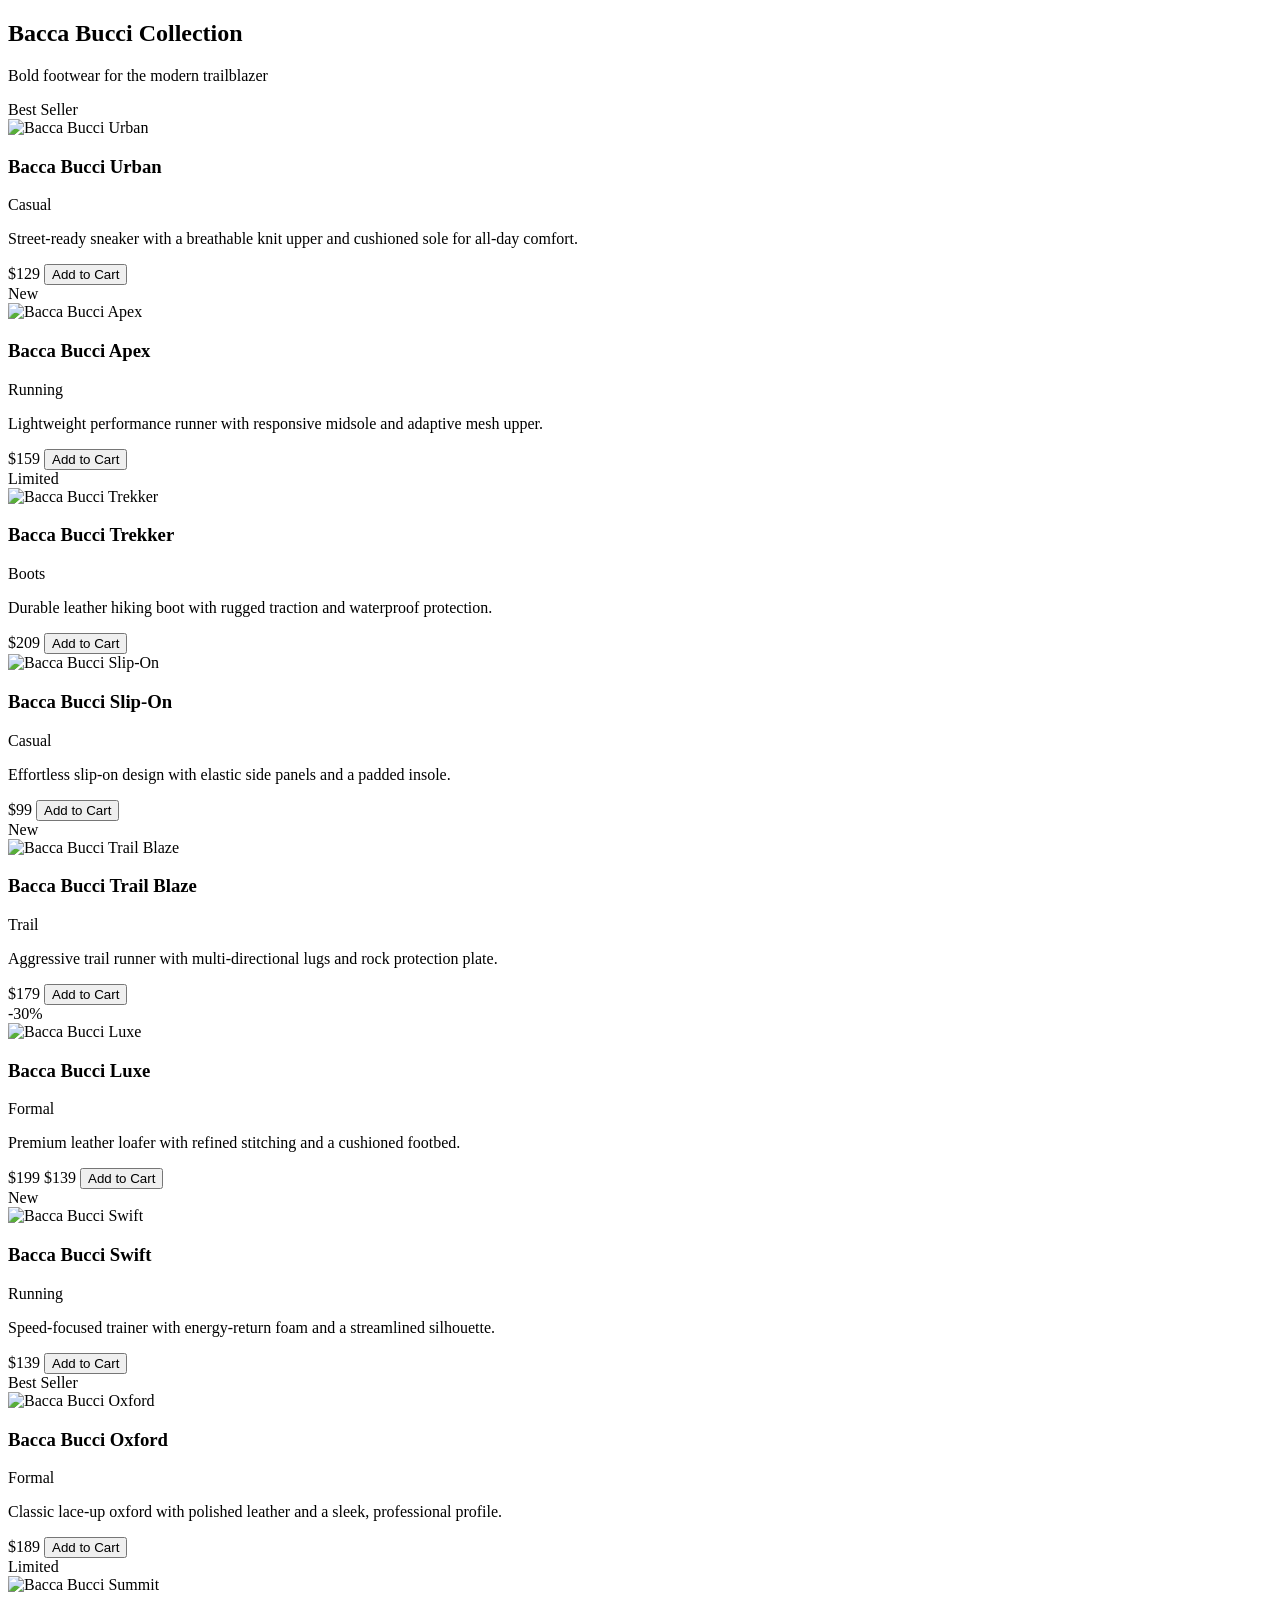
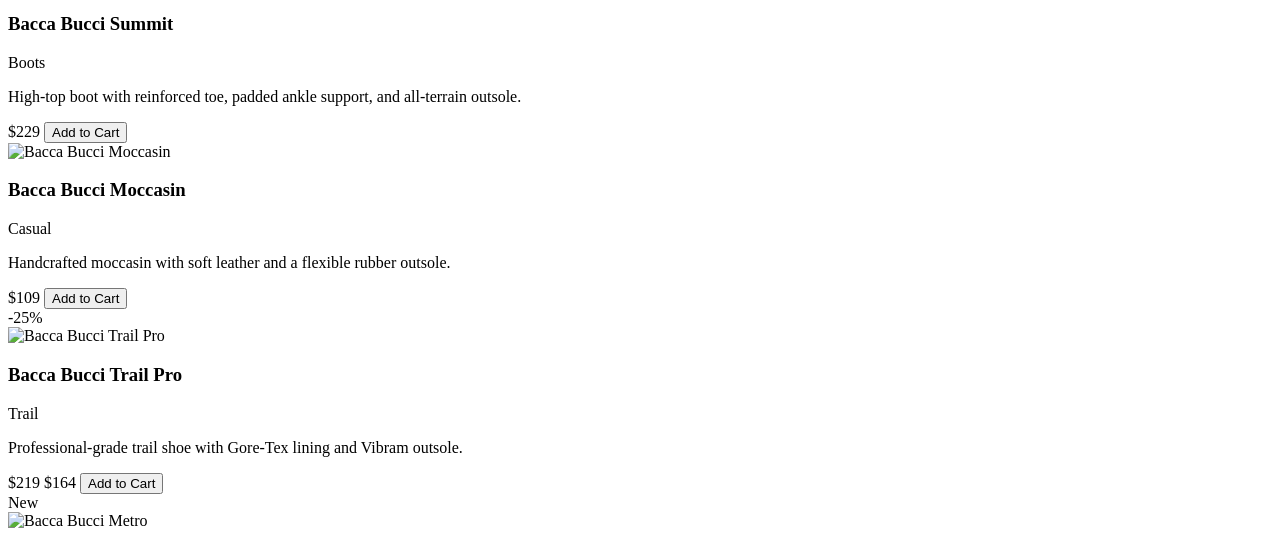
==== frontend/bacca.html @ 62e6bbdc "Update bacca.html" ====
<!DOCTYPE html>
<html lang="en">
<head>
  <meta charset="UTF-8">
  <meta name="viewport" content="width=device-width, initial-scale=1.0">
  <title>Bacca Bucci — Bold Steps</title>
  <link rel="preconnect" href="https://fonts.googleapis.com">
  <link rel="preconnect" href="https://fonts.gstatic.com" crossorigin>
  <link href="https://fonts.googleapis.com/css2?family=Bebas+Neue&family=DM+Sans:opsz,wght@9..40,300;9..40,400;9..40,500;9..40,600;9..40,700&display=swap" rel="stylesheet">
  <link rel="stylesheet" href="bacca.css">
</head>
<body>

  <section class="bacca-products" id="bacca-products">
    <div class="section-head">
      <h2>Bacca Bucci <span>Collection</span></h2>
      <p>Bold footwear for the modern trailblazer</p>
    </div>

    <div class="bacca-grid">
      <div class="bacca-card">
        <div class="card-badge">Best Seller</div>
        <div class="card-img">
          <img src="https://images.unsplash.com/photo-1608231387042-66d1773070a5?w=400&q=80" alt="Bacca Bucci Urban">
        </div>
        <div class="card-body">
          <h3>Bacca Bucci Urban</h3>
          <span class="card-cat">Casual</span>
          <p class="card-desc">Street-ready sneaker with a breathable knit upper and cushioned sole for all-day comfort.</p>
          <div class="card-foot">
            <span class="card-price">$129</span>
            <button class="card-btn">Add to Cart</button>
          </div>
        </div>
      </div>

      <div class="bacca-card">
        <div class="card-badge badge-new">New</div>
        <div class="card-img">
          <img src="https://images.unsplash.com/photo-1595950653106-6c9ebd614d3a?w=400&q=80" alt="Bacca Bucci Apex">
        </div>
        <div class="card-body">
          <h3>Bacca Bucci Apex</h3>
          <span class="card-cat">Running</span>
          <p class="card-desc">Lightweight performance runner with responsive midsole and adaptive mesh upper.</p>
          <div class="card-foot">
            <span class="card-price">$159</span>
            <button class="card-btn">Add to Cart</button>
          </div>
        </div>
      </div>

      <div class="bacca-card">
        <div class="card-badge badge-limited">Limited</div>
        <div class="card-img">
          <img src="https://images.unsplash.com/photo-1606107557195-0e29a4b5b4aa?w=400&q=80" alt="Bacca Bucci Trekker">
        </div>
        <div class="card-body">
          <h3>Bacca Bucci Trekker</h3>
          <span class="card-cat">Boots</span>
          <p class="card-desc">Durable leather hiking boot with rugged traction and waterproof protection.</p>
          <div class="card-foot">
            <span class="card-price">$209</span>
            <button class="card-btn">Add to Cart</button>
          </div>
        </div>
      </div>

      <div class="bacca-card">
        <div class="card-img">
          <img src="https://images.unsplash.com/photo-1542291026-7eec264c27ff?w=400&q=80" alt="Bacca Bucci Slip-On">
        </div>
        <div class="card-body">
          <h3>Bacca Bucci Slip-On</h3>
          <span class="card-cat">Casual</span>
          <p class="card-desc">Effortless slip-on design with elastic side panels and a padded insole.</p>
          <div class="card-foot">
            <span class="card-price">$99</span>
            <button class="card-btn">Add to Cart</button>
          </div>
        </div>
      </div>

      <div class="bacca-card">
        <div class="card-badge badge-new">New</div>
        <div class="card-img">
          <img src="https://images.unsplash.com/photo-1605408499391-6368c3ef10c7?w=400&q=80" alt="Bacca Bucci Trail Blaze">
        </div>
        <div class="card-body">
          <h3>Bacca Bucci Trail Blaze</h3>
          <span class="card-cat">Trail</span>
          <p class="card-desc">Aggressive trail runner with multi-directional lugs and rock protection plate.</p>
          <div class="card-foot">
            <span class="card-price">$179</span>
            <button class="card-btn">Add to Cart</button>
          </div>
        </div>
      </div>

      <div class="bacca-card">
        <div class="card-badge badge-sale">-30%</div>
        <div class="card-img">
          <img src="https://images.unsplash.com/photo-1551107696-a4b0c5a0d9a2?w=400&q=80" alt="Bacca Bucci Luxe">
        </div>
        <div class="card-body">
          <h3>Bacca Bucci Luxe</h3>
          <span class="card-cat">Formal</span>
          <p class="card-desc">Premium leather loafer with refined stitching and a cushioned footbed.</p>
          <div class="card-foot">
            <span class="card-price"><span class="old-price">$199</span> $139</span>
            <button class="card-btn">Add to Cart</button>
          </div>
        </div>
      </div>

      <div class="bacca-card">
        <div class="card-badge badge-new">New</div>
        <div class="card-img">
          <img src="https://images.unsplash.com/photo-1605348532760-6753d2c43329?w=400&q=80" alt="Bacca Bucci Swift">
        </div>
        <div class="card-body">
          <h3>Bacca Bucci Swift</h3>
          <span class="card-cat">Running</span>
          <p class="card-desc">Speed-focused trainer with energy-return foam and a streamlined silhouette.</p>
          <div class="card-foot">
            <span class="card-price">$139</span>
            <button class="card-btn">Add to Cart</button>
          </div>
        </div>
      </div>

      <div class="bacca-card">
        <div class="card-badge">Best Seller</div>
        <div class="card-img">
          <img src="https://images.unsplash.com/photo-1562183241-b937e95585b6?w=400&q=80" alt="Bacca Bucci Oxford">
        </div>
        <div class="card-body">
          <h3>Bacca Bucci Oxford</h3>
          <span class="card-cat">Formal</span>
          <p class="card-desc">Classic lace-up oxford with polished leather and a sleek, professional profile.</p>
          <div class="card-foot">
            <span class="card-price">$189</span>
            <button class="card-btn">Add to Cart</button>
          </div>
        </div>
      </div>

      <div class="bacca-card">
        <div class="card-badge badge-limited">Limited</div>
        <div class="card-img">
          <img src="https://images.unsplash.com/photo-1608256246200-53e635b5b65f?w=400&q=80" alt="Bacca Bucci Summit">
        </div>
        <div class="card-body">
          <h3>Bacca Bucci Summit</h3>
          <span class="card-cat">Boots</span>
          <p class="card-desc">High-top boot with reinforced toe, padded ankle support, and all-terrain outsole.</p>
          <div class="card-foot">
            <span class="card-price">$229</span>
            <button class="card-btn">Add to Cart</button>
          </div>
        </div>
      </div>

      <div class="bacca-card">
        <div class="card-img">
          <img src="https://images.unsplash.com/photo-1514989940723-e8e51635b782?w=400&q=80" alt="Bacca Bucci Moccasin">
        </div>
        <div class="card-body">
          <h3>Bacca Bucci Moccasin</h3>
          <span class="card-cat">Casual</span>
          <p class="card-desc">Handcrafted moccasin with soft leather and a flexible rubber outsole.</p>
          <div class="card-foot">
            <span class="card-price">$109</span>
            <button class="card-btn">Add to Cart</button>
          </div>
        </div>
      </div>

      <div class="bacca-card">
        <div class="card-badge badge-sale">-25%</div>
        <div class="card-img">
          <img src="https://images.unsplash.com/photo-1608231387042-66d1773070a5?w=400&q=80" alt="Bacca Bucci Trail Pro">
        </div>
        <div class="card-body">
          <h3>Bacca Bucci Trail Pro</h3>
          <span class="card-cat">Trail</span>
          <p class="card-desc">Professional-grade trail shoe with Gore-Tex lining and Vibram outsole.</p>
          <div class="card-foot">
            <span class="card-price"><span class="old-price">$219</span> $164</span>
            <button class="card-btn">Add to Cart</button>
          </div>
        </div>
      </div>

      <div class="bacca-card">
        <div class="card-badge badge-new">New</div>
        <div class="card-img">
          <img src="https://images.unsplash.com/photo-1605408499391-6368c3ef10c7?w=400&q=80" alt="Bacca Bucci Metro">
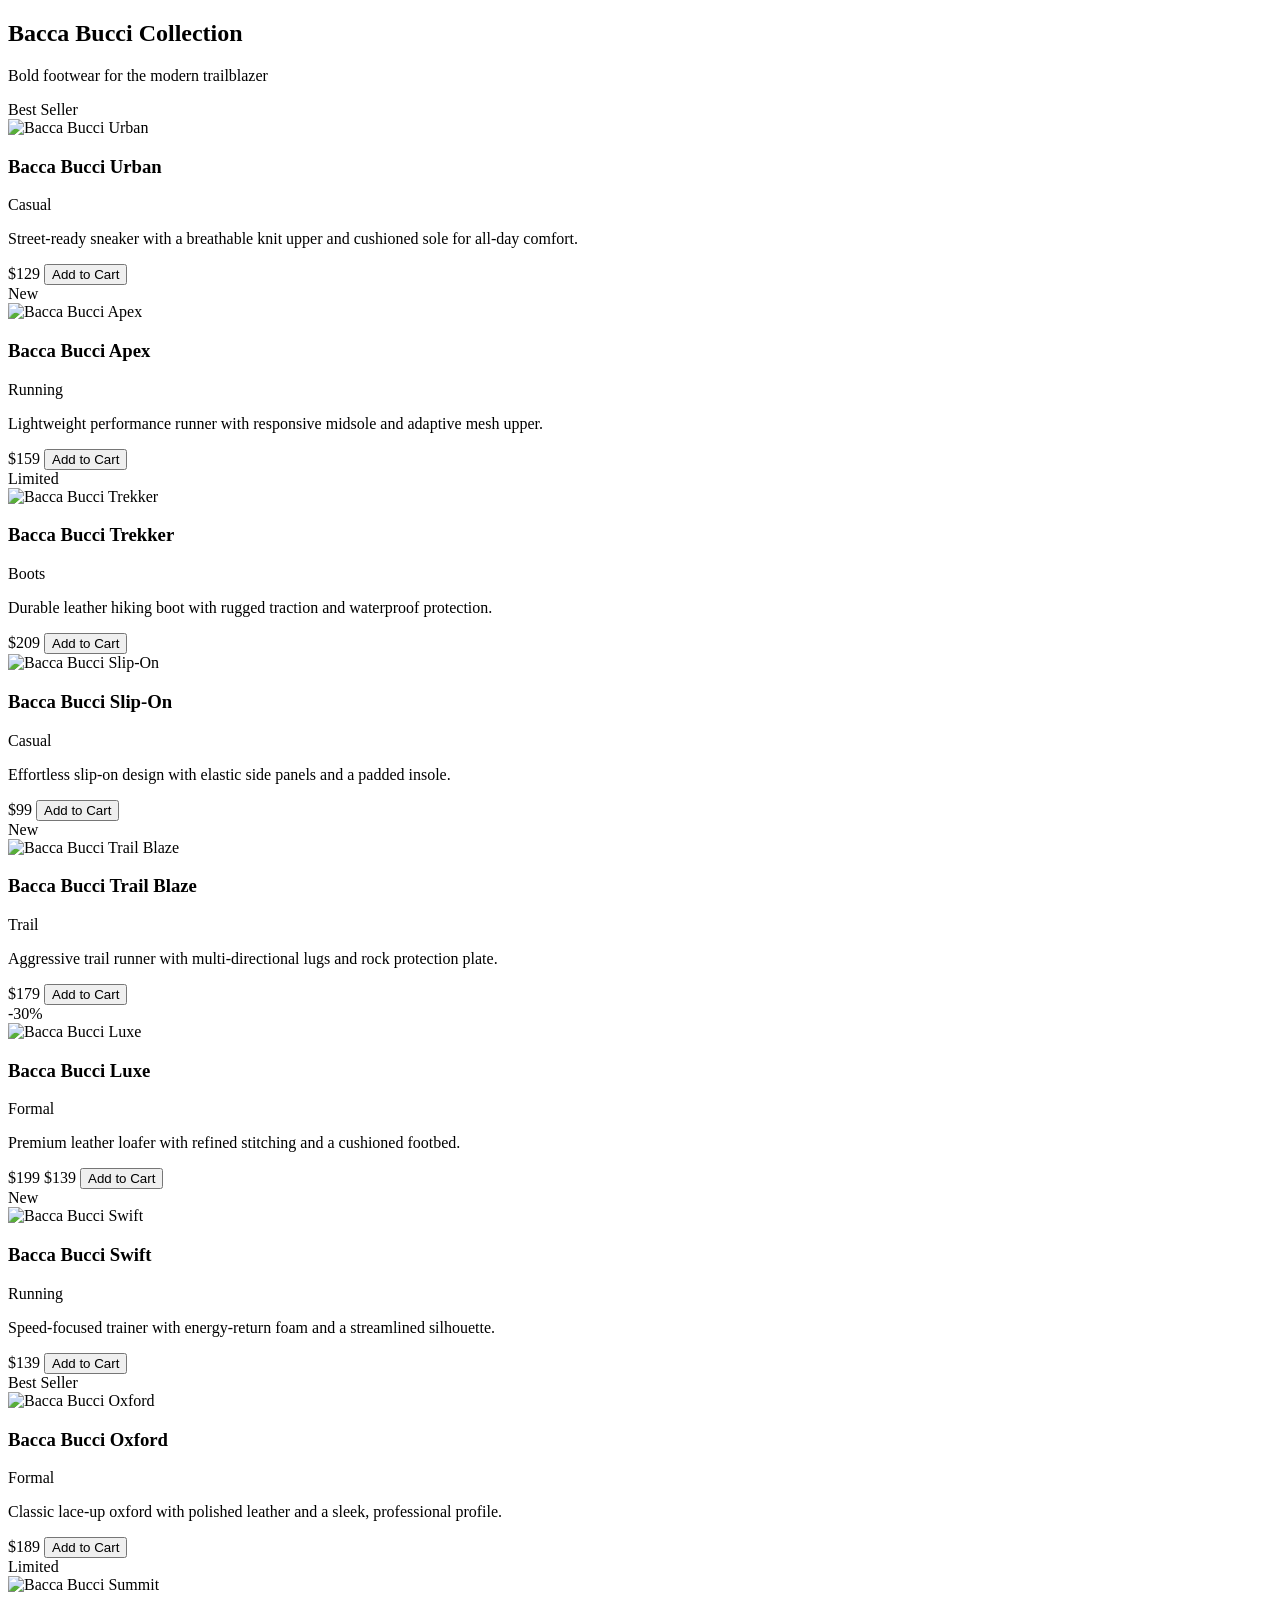
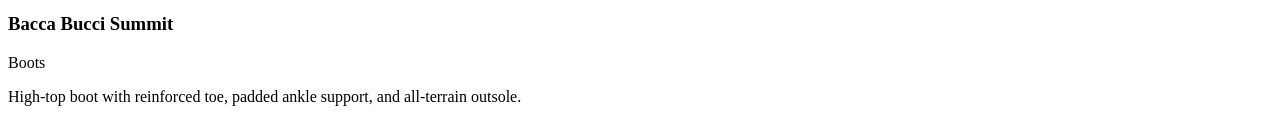
==== commit e2727e47: "Remove product cards from bacca.html Removed multiple product cards from the Bacca page." ====
--- a/frontend/bacca.html
+++ b/frontend/bacca.html
@@ -155,45 +155,4 @@
           <span class="card-cat">Boots</span>
           <p class="card-desc">High-top boot with reinforced toe, padded ankle support, and all-terrain outsole.</p>
           <div class="card-foot">
-            <span class="card-price">$229</span>
-            <button class="card-btn">Add to Cart</button>
-          </div>
-        </div>
-      </div>
-
-      <div class="bacca-card">
-        <div class="card-img">
-          <img src="https://images.unsplash.com/photo-1514989940723-e8e51635b782?w=400&q=80" alt="Bacca Bucci Moccasin">
-        </div>
-        <div class="card-body">
-          <h3>Bacca Bucci Moccasin</h3>
-          <span class="card-cat">Casual</span>
-          <p class="card-desc">Handcrafted moccasin with soft leather and a flexible rubber outsole.</p>
-          <div class="card-foot">
-            <span class="card-price">$109</span>
-            <button class="card-btn">Add to Cart</button>
-          </div>
-        </div>
-      </div>
-
-      <div class="bacca-card">
-        <div class="card-badge badge-sale">-25%</div>
-        <div class="card-img">
-          <img src="https://images.unsplash.com/photo-1608231387042-66d1773070a5?w=400&q=80" alt="Bacca Bucci Trail Pro">
-        </div>
-        <div class="card-body">
-          <h3>Bacca Bucci Trail Pro</h3>
-          <span class="card-cat">Trail</span>
-          <p class="card-desc">Professional-grade trail shoe with Gore-Tex lining and Vibram outsole.</p>
-          <div class="card-foot">
-            <span class="card-price"><span class="old-price">$219</span> $164</span>
-            <button class="card-btn">Add to Cart</button>
-          </div>
-        </div>
-      </div>
-
-      <div class="bacca-card">
-        <div class="card-badge badge-new">New</div>
-        <div class="card-img">
-          <img src="https://images.unsplash.com/photo-1605408499391-6368c3ef10c7?w=400&q=80" alt="Bacca Bucci Metro">
-       
+        
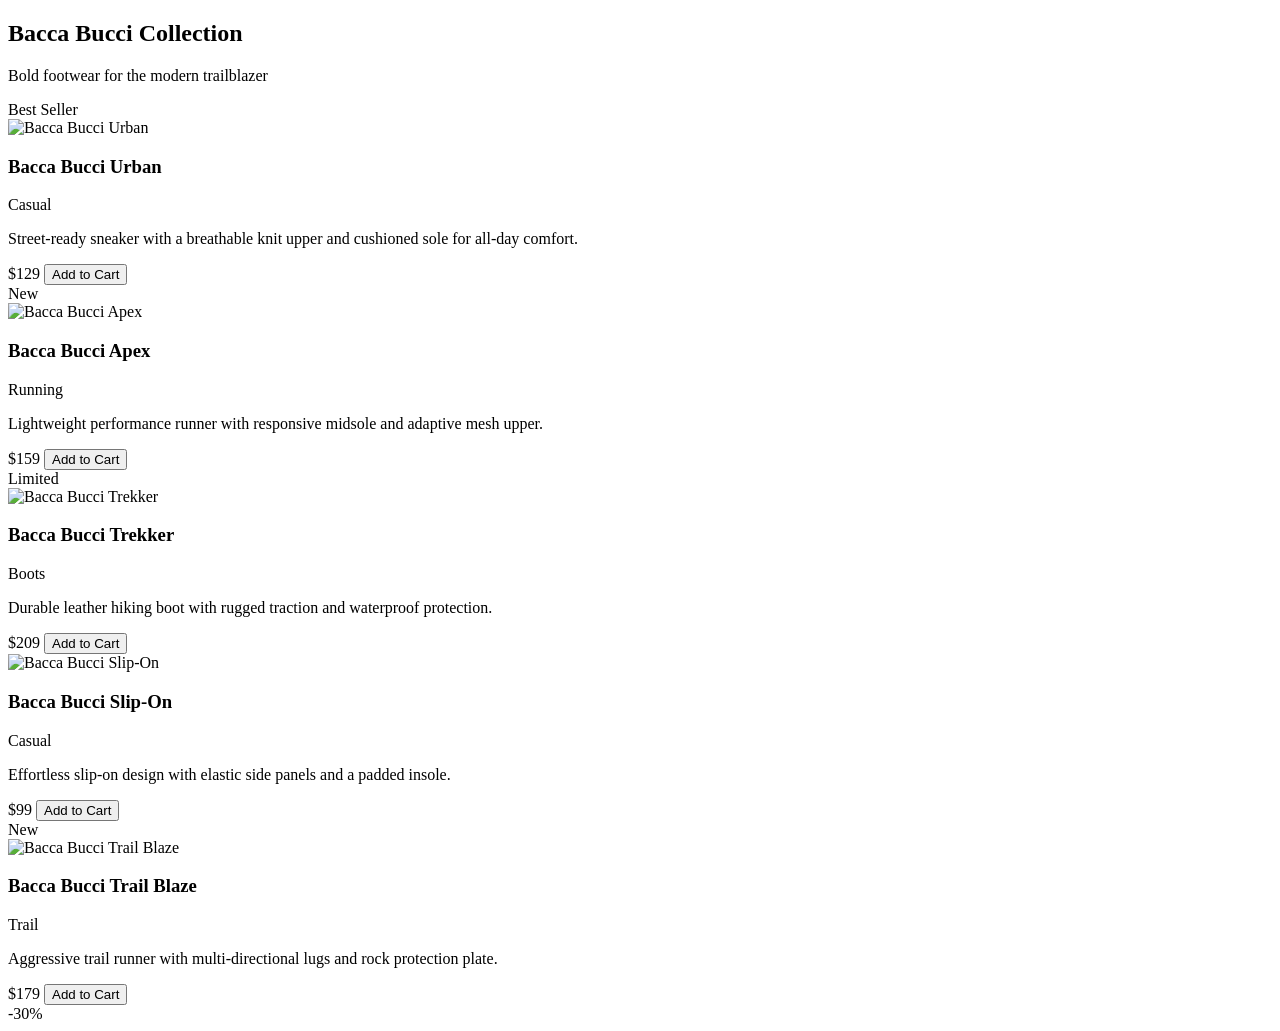
==== commit 87f1850a: "Remove product cards from bacca.html Removed multiple product cards from the Bacca page." ====
--- a/frontend/bacca.html
+++ b/frontend/bacca.html
@@ -100,59 +100,5 @@
       <div class="bacca-card">
         <div class="card-badge badge-sale">-30%</div>
         <div class="card-img">
-          <img src="https://images.unsplash.com/photo-1551107696-a4b0c5a0d9a2?w=400&q=80" alt="Bacca Bucci Luxe">
-        </div>
-        <div class="card-body">
-          <h3>Bacca Bucci Luxe</h3>
-          <span class="card-cat">Formal</span>
-          <p class="card-desc">Premium leather loafer with refined stitching and a cushioned footbed.</p>
-          <div class="card-foot">
-            <span class="card-price"><span class="old-price">$199</span> $139</span>
-            <button class="card-btn">Add to Cart</button>
-          </div>
-        </div>
-      </div>
-
-      <div class="bacca-card">
-        <div class="card-badge badge-new">New</div>
-        <div class="card-img">
-          <img src="https://images.unsplash.com/photo-1605348532760-6753d2c43329?w=400&q=80" alt="Bacca Bucci Swift">
-        </div>
-        <div class="card-body">
-          <h3>Bacca Bucci Swift</h3>
-          <span class="card-cat">Running</span>
-          <p class="card-desc">Speed-focused trainer with energy-return foam and a streamlined silhouette.</p>
-          <div class="card-foot">
-            <span class="card-price">$139</span>
-            <button class="card-btn">Add to Cart</button>
-          </div>
-        </div>
-      </div>
-
-      <div class="bacca-card">
-        <div class="card-badge">Best Seller</div>
-        <div class="card-img">
-          <img src="https://images.unsplash.com/photo-1562183241-b937e95585b6?w=400&q=80" alt="Bacca Bucci Oxford">
-        </div>
-        <div class="card-body">
-          <h3>Bacca Bucci Oxford</h3>
-          <span class="card-cat">Formal</span>
-          <p class="card-desc">Classic lace-up oxford with polished leather and a sleek, professional profile.</p>
-          <div class="card-foot">
-            <span class="card-price">$189</span>
-            <button class="card-btn">Add to Cart</button>
-          </div>
-        </div>
-      </div>
-
-      <div class="bacca-card">
-        <div class="card-badge badge-limited">Limited</div>
-        <div class="card-img">
-          <img src="https://images.unsplash.com/photo-1608256246200-53e635b5b65f?w=400&q=80" alt="Bacca Bucci Summit">
-        </div>
-        <div class="card-body">
-          <h3>Bacca Bucci Summit</h3>
-          <span class="card-cat">Boots</span>
-          <p class="card-desc">High-top boot with reinforced toe, padded ankle support, and all-terrain outsole.</p>
-          <div class="card-foot">
+          <img src="https://image
         
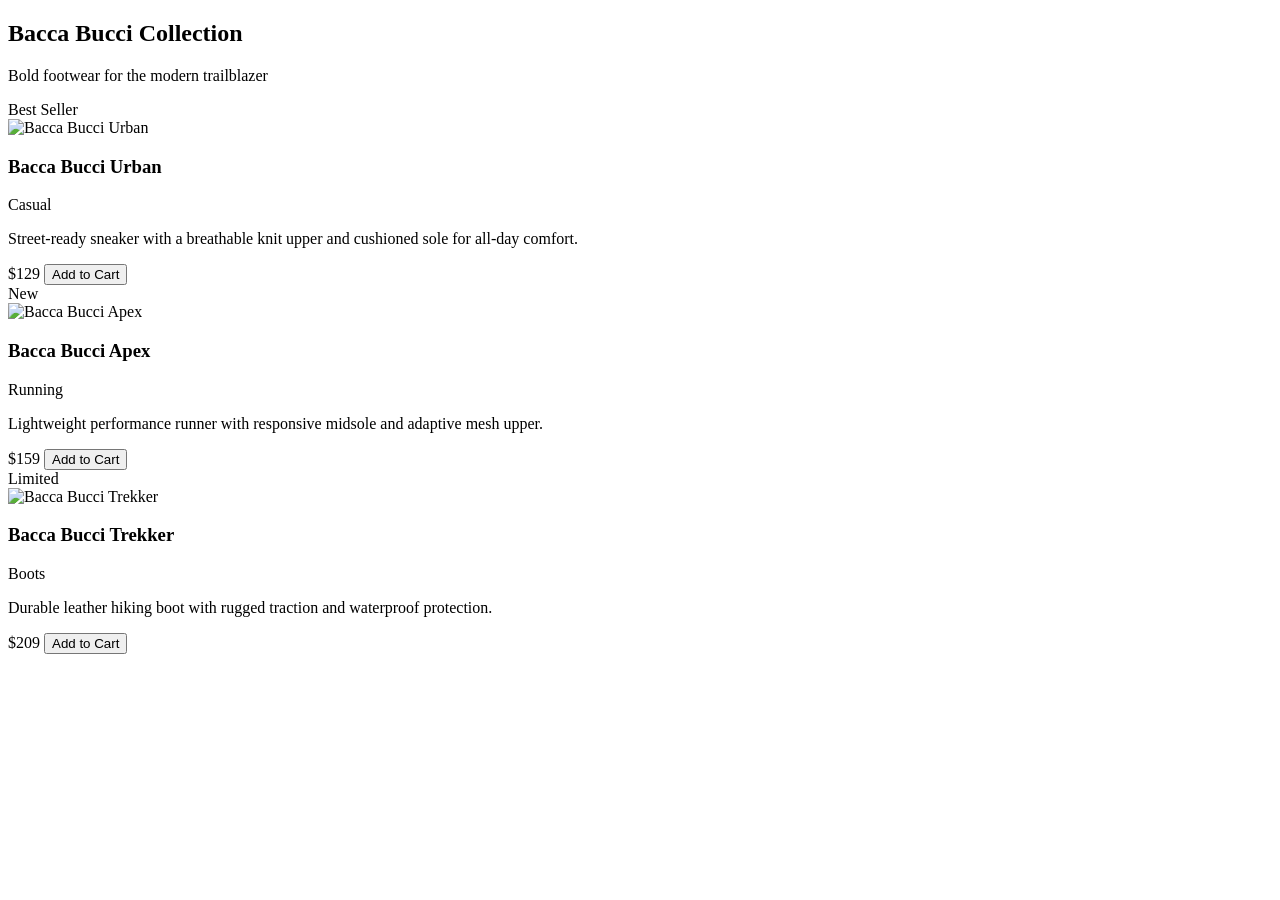
==== commit 3521dace: "Delete Bacca product cards from bacca.html Removed multiple Bacca product cards from the HTML." ====
--- a/frontend/bacca.html
+++ b/frontend/bacca.html
@@ -64,41 +64,3 @@
             <button class="card-btn">Add to Cart</button>
           </div>
         </div>
-      </div>
-
-      <div class="bacca-card">
-        <div class="card-img">
-          <img src="https://images.unsplash.com/photo-1542291026-7eec264c27ff?w=400&q=80" alt="Bacca Bucci Slip-On">
-        </div>
-        <div class="card-body">
-          <h3>Bacca Bucci Slip-On</h3>
-          <span class="card-cat">Casual</span>
-          <p class="card-desc">Effortless slip-on design with elastic side panels and a padded insole.</p>
-          <div class="card-foot">
-            <span class="card-price">$99</span>
-            <button class="card-btn">Add to Cart</button>
-          </div>
-        </div>
-      </div>
-
-      <div class="bacca-card">
-        <div class="card-badge badge-new">New</div>
-        <div class="card-img">
-          <img src="https://images.unsplash.com/photo-1605408499391-6368c3ef10c7?w=400&q=80" alt="Bacca Bucci Trail Blaze">
-        </div>
-        <div class="card-body">
-          <h3>Bacca Bucci Trail Blaze</h3>
-          <span class="card-cat">Trail</span>
-          <p class="card-desc">Aggressive trail runner with multi-directional lugs and rock protection plate.</p>
-          <div class="card-foot">
-            <span class="card-price">$179</span>
-            <button class="card-btn">Add to Cart</button>
-          </div>
-        </div>
-      </div>
-
-      <div class="bacca-card">
-        <div class="card-badge badge-sale">-30%</div>
-        <div class="card-img">
-          <img src="https://image
-        
